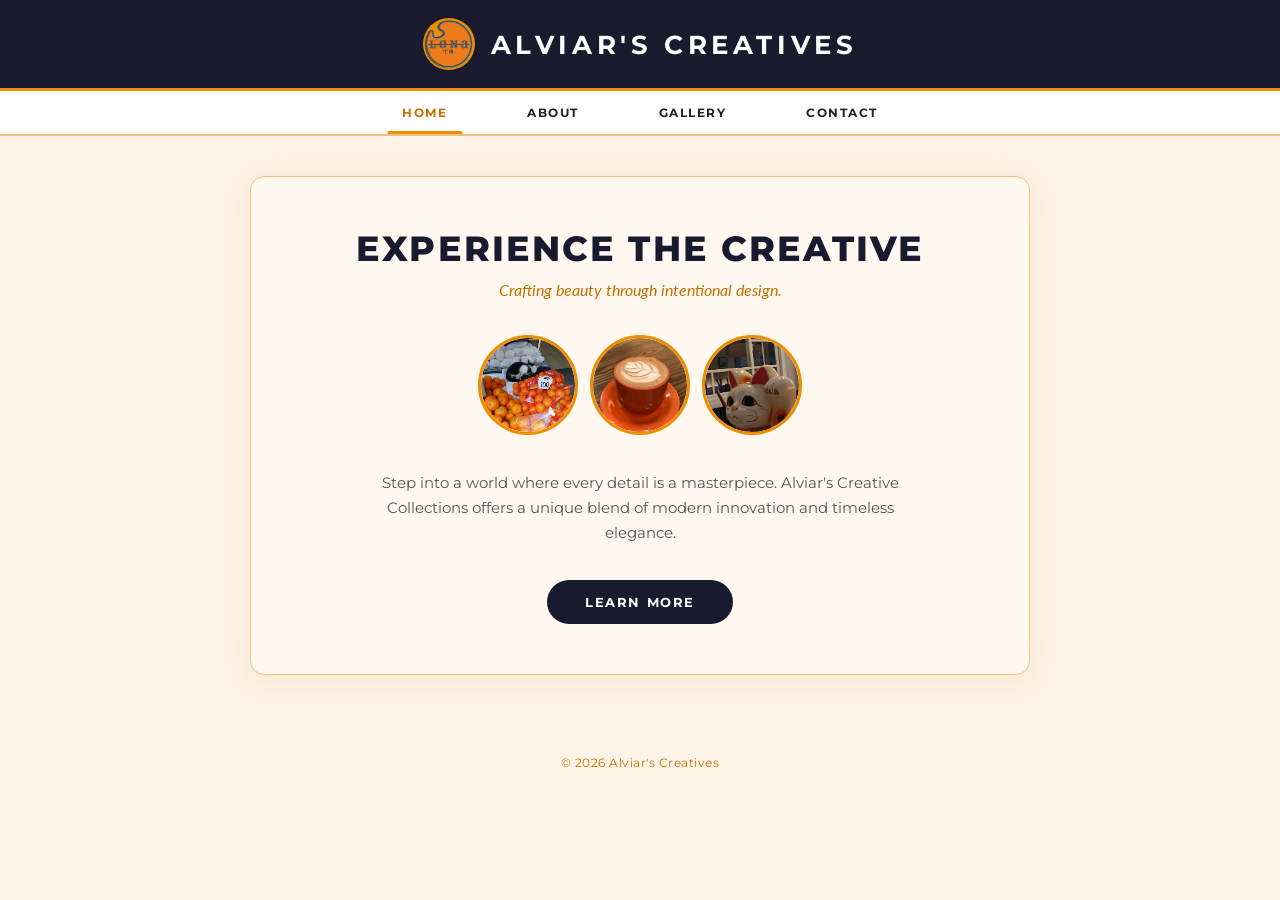
==== index.html @ b89cd4a8 "Initial Commit" ====
<!DOCTYPE html>
<html lang="en">
<head>
  <meta charset="UTF-8" />
  <meta name="viewport" content="width=device-width, initial-scale=1.0"/>
  <title>Home | Alviar's Creatives</title>
  <link href="https://fonts.googleapis.com/css2?family=Playfair+Display:ital,wght@0,700;1,700&family=Montserrat:wght@400;600;700;800&family=Lato:ital,wght@0,400;1,400&display=swap" rel="stylesheet"/>
  <link rel="stylesheet" href="style.css"/>
</head>
<body>

  <header>
    <div class="logo-icon">
      <img src="LONA-Transparent.png" alt="Lona">
    </div>
    <h1>Alviar's Creatives</h1>
  </header>

  <nav>
    <a href="index.html" class="active">Home</a>
    <a href="about.html">About</a>
    <a href="gallery.html">Gallery</a>
    <a href="contact.html">Contact</a>
  </nav>

  <div class="wrapper">
    <div class="card hero-card">
      <h2>Experience the Creative</h2>
      <p class="tagline">Crafting beauty through intentional design.</p>

      <div class="avatar-row">
        <div class="avatar">
          <img src="1.webp" alt="Photo 1" />
        </div>
        <div class="avatar">
          <img src="2.webp" alt="Photo 2" />
        </div>
        <div class="avatar">
          <img src="3.jpg" alt="Photo 3"/>
        </div>
      </div>

      <p class="description">
        Step into a world where every detail is a masterpiece. Alviar's Creative Collections offers a unique blend of modern innovation and timeless elegance.
      </p>

      <a class="btn" href="about.html">Learn More</a>
    </div>
  </div>

  <footer>© 2026 Alviar's Creatives</footer>

</body>
</html>
---- style.css ----
*, *::before, *::after {
  box-sizing: border-box;
  margin: 0;
  padding: 0;
}

:root {
  --orange: #ec8e00;
  --orange-light: #f59f4f;
  --orange-dark: #c47000;
  --blue: #00aeff;
  --dark: #1a1a2e;
  --gold: #ec8e00;
  --bg: #fdf3e7;
  --white: #ffffff;
  --text: #222222;
  --card-bg: #fff8f0;
  --border: #f0c080;
}

body {
  font-family: 'Montserrat', sans-serif;
  background-color: var(--bg);
  color: var(--text);
  min-height: 100vh;
}

/* ── HEADER ── */
header {
  background-color: var(--dark);
  padding: 18px 40px;
  display: flex;
  align-items: center;
  justify-content: center;
  gap: 16px;
  border-bottom: 3px solid var(--gold);
}

.logo-icon {
  width: 52px;
  height: 52px;
  border-radius: 50%;
  background: var(--gold);
  display: flex;
  align-items: center;
  justify-content: center;
  flex-shrink: 0;
  overflow: hidden;
}

.logo-icon img {
  width: 130%;
  height: 130%;
  object-fit: cover;
}

header h1 {
  font-family: 'Montserrat', sans-serif;
  font-weight: 700;
  font-size: 1.6rem;
  letter-spacing: 0.18em;
  color: var(--white);
  text-transform: uppercase;
}

/* ── NAV ── */
nav {
  background-color: var(--white);
  display: flex;
  justify-content: center;
  border-bottom: 2px solid var(--border);
}

nav a {
  display: inline-block;
  padding: 14px 40px;
  text-decoration: none;
  font-size: 0.78rem;
  font-weight: 700;
  letter-spacing: 0.12em;
  text-transform: uppercase;
  color: var(--text);
  position: relative;
  transition: color 0.2s;
}

nav a:hover {
  color: var(--gold);
}

nav a.active {
  color: var(--orange-dark);
}

nav a.active::after {
  content: '';
  display: block;
  position: absolute;
  bottom: 0;
  left: 50%;
  transform: translateX(-50%);
  width: 60%;
  height: 3px;
  background: var(--orange);
  border-radius: 2px 2px 0 0;
}

/* ── LAYOUT ── */
.wrapper {
  padding: 40px 30px 60px;
  display: flex;
  justify-content: center;
}

.card {
  background: var(--card-bg);
  border-radius: 14px;
  padding: 50px 55px;
  max-width: 820px;
  width: 100%;
  box-shadow: 0 4px 30px rgba(236, 142, 0, 0.12);
  border: 1px solid var(--border);
}

/* ── AVATAR ── */
.avatar {
  width: 100px;
  height: 100px;
  border-radius: 50%;
  border: 3px solid var(--orange);
  overflow: hidden;
  background: #ffe8c0;
  display: flex;
  align-items: center;
  justify-content: center;
}

.avatar img {
  width: 100%;
  height: 100%;
  object-fit: cover;
  border-radius: 50%;
  display: block;
}

.avatar-wrap {
  display: flex;
  justify-content: center;
  margin-bottom: 22px;
}

/* ── FOOTER ── */
footer {
  text-align: center;
  padding: 20px;
  font-size: 0.78rem;
  color: var(--orange-dark);
  letter-spacing: 0.04em;
}

/* ── BUTTON ── */
.btn {
  display: inline-block;
  background: var(--dark);
  color: var(--white);
  text-decoration: none;
  font-size: 0.82rem;
  font-weight: 700;
  letter-spacing: 0.12em;
  text-transform: uppercase;
  padding: 14px 38px;
  border-radius: 50px;
  border: none;
  cursor: pointer;
  transition: background 0.2s, color 0.2s, transform 0.15s;
}

.btn:hover {
  background: var(--gold);
  color: var(--dark);
  transform: translateY(-1px);
}

/* ── HOME / HERO ── */
.hero-card {
  text-align: center;
  max-width: 780px;
}

.hero-card h2 {
  font-family: 'Montserrat', sans-serif;
  font-weight: 800;
  font-size: 2.2rem;
  letter-spacing: 0.06em;
  text-transform: uppercase;
  color: var(--dark);
  margin-bottom: 10px;
}

.hero-card .tagline {
  font-family: 'Lato', sans-serif;
  font-style: italic;
  font-size: 1rem;
  color: var(--orange-dark);
  margin-bottom: 36px;
}

.avatar-row {
  display: flex;
  justify-content: center;
  gap: 12px;
  margin-bottom: 36px;
}

.hero-card .description {
  font-size: 0.92rem;
  line-height: 1.7;
  color: #555;
  max-width: 560px;
  margin: 0 auto 34px;
}

/* ── ABOUT ── */
.about-card h2 {
  font-family: 'Playfair Display', serif;
  font-weight: 700;
  font-style: italic;
  font-size: 1.5rem;
  text-align: center;
  color: var(--dark);
  margin-bottom: 24px;
}

.about-card p {
  font-size: 0.88rem;
  line-height: 1.85;
  color: #444;
  text-align: justify;
  margin-bottom: 16px;
}

.about-card p:last-child {
  margin-bottom: 0;
}

/* ── GALLERY ── */
.gallery-card {
  text-align: center;
}

.gallery-card h2 {
  font-family: 'Playfair Display', serif;
  font-weight: 700;
  font-style: italic;
  font-size: 1.5rem;
  color: var(--dark);
  margin-bottom: 8px;
}

.gallery-card .subtitle {
  font-size: 0.82rem;
  color: #777;
  margin-bottom: 36px;
  letter-spacing: 0.02em;
}

.gallery-grid {
  display: grid;
  grid-template-columns: repeat(4, 1fr);
  gap: 24px 16px;
}

.project-item {
  display: flex;
  flex-direction: column;
  align-items: center;
  gap: 8px;
}

.project-avatar {
  width: 100px;
  height: 100px;
  border-radius: 50%;
  border: 3px solid var(--orange);
  overflow: hidden;
  background: #ffe8c0;
  display: flex;
  align-items: center;
  justify-content: center;
  transition: transform 0.2s, box-shadow 0.2s;
}

.project-avatar:hover {
  transform: translateY(-3px);
  box-shadow: 0 6px 18px rgba(236, 142, 0, 0.35);
}

.project-avatar img {
  width: 100%;
  height: 100%;
  object-fit: cover;
}

.project-label {
  font-size: 0.65rem;
  font-weight: 700;
  letter-spacing: 0.1em;
  text-transform: uppercase;
  color: #555;
}

/* ── CONTACT ── */
.contact-card .card-header {
  text-align: center;
  margin-bottom: 36px;
}

.contact-card .card-header h2 {
  font-family: 'Playfair Display', serif;
  font-weight: 700;
  font-style: italic;
  font-size: 1.5rem;
  color: var(--dark);
  margin-bottom: 8px;
}

.contact-card .card-header p {
  font-size: 0.85rem;
  color: #666;
}

.two-col {
  display: grid;
  grid-template-columns: 1fr 1.4fr;
  gap: 40px;
}

.contact-details h3 {
  font-size: 0.72rem;
  font-weight: 800;
  letter-spacing: 0.14em;
  text-transform: uppercase;
  color: var(--orange);
  margin-bottom: 20px;
}

.detail-block {
  margin-bottom: 20px;
}

.detail-block .label {
  font-size: 0.68rem;
  font-weight: 700;
  letter-spacing: 0.1em;
  text-transform: uppercase;
  color: var(--dark);
  margin-bottom: 4px;
}

.detail-block .value {
  font-size: 0.83rem;
  color: #555;
  line-height: 1.6;
}

.form-group {
  margin-bottom: 16px;
}

.form-group label {
  display: block;
  font-size: 0.68rem;
  font-weight: 700;
  letter-spacing: 0.1em;
  text-transform: uppercase;
  color: var(--dark);
  margin-bottom: 5px;
}

.form-group input,
.form-group textarea {
  width: 100%;
  padding: 10px 14px;
  border: 1px solid var(--border);
  border-radius: 6px;
  font-family: 'Montserrat', sans-serif;
  font-size: 0.85rem;
  color: #444;
  outline: none;
  transition: border-color 0.2s;
  background: var(--white);
}

.form-group input::placeholder,
.form-group textarea::placeholder {
  color: #aaa;
}

.form-group input:focus,
.form-group textarea:focus {
  border-color: var(--orange);
}

.form-group textarea {
  resize: vertical;
  min-height: 90px;
}

.btn-send {
  width: 100%;
  padding: 13px;
  background: var(--dark);
  color: var(--white);
  border: none;
  border-radius: 6px;
  cursor: pointer;
  font-family: 'Montserrat', sans-serif;
  font-size: 0.78rem;
  font-weight: 700;
  letter-spacing: 0.14em;
  text-transform: uppercase;
  transition: background 0.2s, color 0.2s, transform 0.15s;
  margin-top: 4px;
}

.btn-send:hover {
  background: var(--orange);
  color: var(--dark);
  transform: translateY(-1px);
}
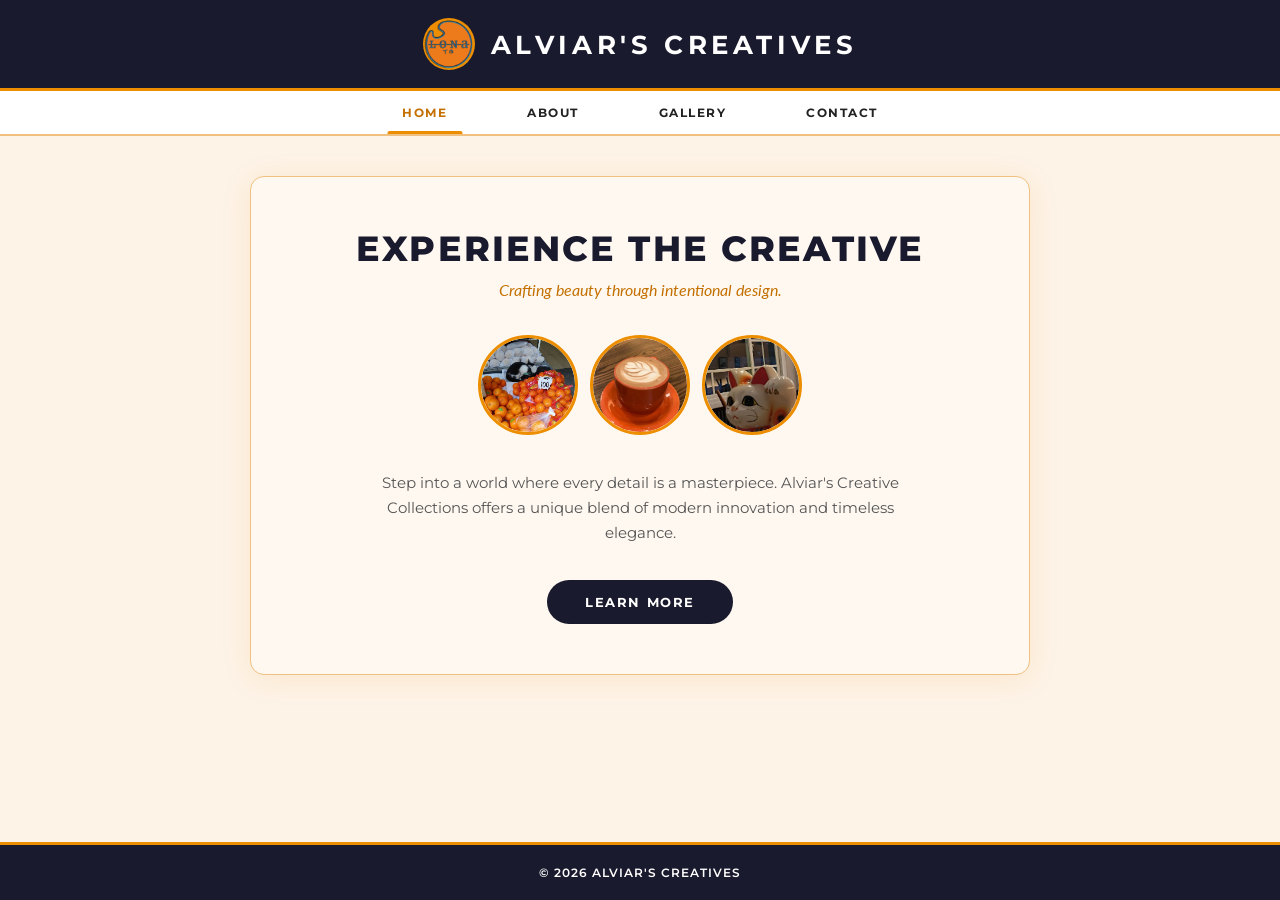
==== commit e047ff8c: "Updated most files to fix footer" ====
--- a/index.html
+++ b/index.html
@@ -23,30 +23,32 @@
     <a href="contact.html">Contact</a>
   </nav>
 
-  <div class="wrapper">
-    <div class="card hero-card">
-      <h2>Experience the Creative</h2>
-      <p class="tagline">Crafting beauty through intentional design.</p>
+  <main>
+    <div class="wrapper">
+      <div class="card hero-card">
+        <h2>Experience the Creative</h2>
+        <p class="tagline">Crafting beauty through intentional design.</p>
 
-      <div class="avatar-row">
-        <div class="avatar">
-          <img src="1.webp" alt="Photo 1" />
+        <div class="avatar-row">
+          <div class="avatar">
+            <img src="1.webp" alt="Photo 1" />
+          </div>
+          <div class="avatar">
+            <img src="2.webp" alt="Photo 2" />
+          </div>
+          <div class="avatar">
+            <img src="3.jpg" alt="Photo 3"/>
+          </div>
         </div>
-        <div class="avatar">
-          <img src="2.webp" alt="Photo 2" />
-        </div>
-        <div class="avatar">
-          <img src="3.jpg" alt="Photo 3"/>
-        </div>
+
+        <p class="description">
+          Step into a world where every detail is a masterpiece. Alviar's Creative Collections offers a unique blend of modern innovation and timeless elegance.
+        </p>
+
+        <a class="btn" href="about.html">Learn More</a>
       </div>
-
-      <p class="description">
-        Step into a world where every detail is a masterpiece. Alviar's Creative Collections offers a unique blend of modern innovation and timeless elegance.
-      </p>
-
-      <a class="btn" href="about.html">Learn More</a>
     </div>
-  </div>
+  </main>
 
   <footer>© 2026 Alviar's Creatives</footer>
 
--- a/style.css
+++ b/style.css
@@ -23,6 +23,8 @@
   background-color: var(--bg);
   color: var(--text);
   min-height: 100vh;
+  display: flex;
+  flex-direction: column;
 }
 
 /* ── HEADER ── */
@@ -107,9 +109,10 @@
 
 /* ── LAYOUT ── */
 .wrapper {
-  padding: 40px 30px 60px;
-  display: flex;
-  justify-content: center;
+  padding: 40px 30px 80px;
+  display: flex;
+  justify-content: center;
+  flex: 1;
 }
 
 .card {
@@ -151,11 +154,17 @@
 
 /* ── FOOTER ── */
 footer {
+  background-color: var(--dark);
+  border-top: 3px solid var(--gold);
   text-align: center;
-  padding: 20px;
+  padding: 20px 40px;
   font-size: 0.78rem;
-  color: var(--orange-dark);
-  letter-spacing: 0.04em;
+  color: var(--white);
+  letter-spacing: 0.08em;
+  text-transform: uppercase;
+  font-weight: 600;
+  width: 100%;
+  margin-top: auto;
 }
 
 /* ── BUTTON ── */
